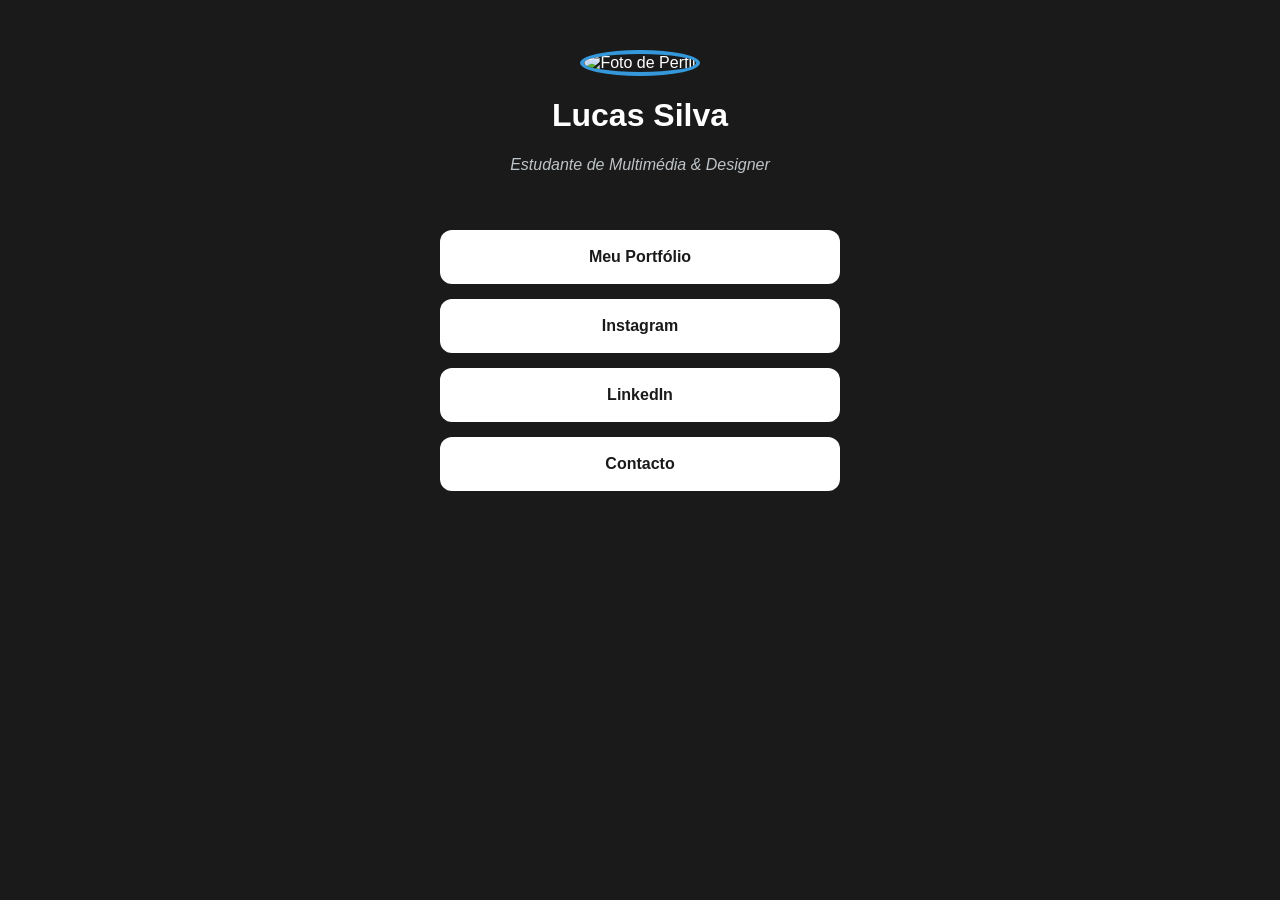
==== index.html @ 5b46829c "Add files via upload" ====
<!DOCTYPE html>
<html lang="pt">
<head>
    <meta charset="UTF-8">
    <meta name="viewport" content="width=device-width, initial-scale=1.0">
    <title>My Creative Hub</title>

    <link rel="stylesheet" href="style.css">
    
    <link rel="manifest" href="manifest.json">
    
    <meta name="theme-color" content="#1a1a1a">
</head>
<body>

    <header>
        <img src="assets/images/perfil.jpg" alt="Foto de Perfil" class="avatar">
        <h1>Lucas Silva</h1>
        <p class="bio">Estudante de Multimédia & Designer</p>
    </header>

    <main class="links-container">
        <a href="https://www.behance.net/teu-utilizador" target="_blank" class="btn">Meu Portfólio</a>
        <a href="https://instagram.com/teu-utilizador" target="_blank" class="btn">Instagram</a>
        <a href="https://linkedin.com/teu-utilizador" target="_blank" class="btn">LinkedIn</a>
        <a href="mailto:email@exemplo.com" class="btn">Contacto</a>
    </main>

    <script>
        if ('serviceWorker' in navigator) {
            navigator.serviceWorker.register('sw.js')
            .then(() => console.log("App pronta para uso!"));
        }
    </script>
</body>
</html>
---- style.css ----
/* Configurações gerais da página */
body {
    margin: 0;
    padding: 0;
    background-color: #1a1a1a; /* Cor de fundo escura (moderna) */
    color: white;
    font-family: 'Segoe UI', Tahoma, Geneva, Verdana, sans-serif;
    display: flex;
    flex-direction: column; /* Alinha elementos um por baixo do outro */
    align-items: center;    /* Centra horizontalmente */
    min-height: 100vh;
}

header {
    margin-top: 50px;
    text-align: center;
}

/* Transforma a foto quadrada em redonda */
.avatar {
    width: 150px;
    height: 150px;
    border-radius: 50%; /* O segredo do círculo */
    border: 4px solid #3498db; /* Moldura azul à volta da foto */
    object-fit: cover; /* Garante que a foto não fica esticada */
}

.bio {
    color: #bdc3c7;
    font-style: italic;
}

/* Contentor dos botões */
.links-container {
    width: 90%;
    max-width: 400px;
    margin-top: 40px;
}

/* Estilo dos botões (links) */
.btn {
    display: block;
    background-color: white;
    color: #1a1a1a;
    text-decoration: none; /* Remove o sublinhado */
    padding: 18px;
    margin-bottom: 15px;
    border-radius: 12px;   /* Cantos suaves */
    text-align: center;
    font-weight: bold;
    transition: 0.3s;      /* Suaviza a animação de toque */
}

/* Efeito quando o rato passa por cima (ou o dedo toca) */
.btn:hover {
    background-color: #3498db;
    color: white;
    transform: translateY(-3px); /* Pequeno salto para cima */
}
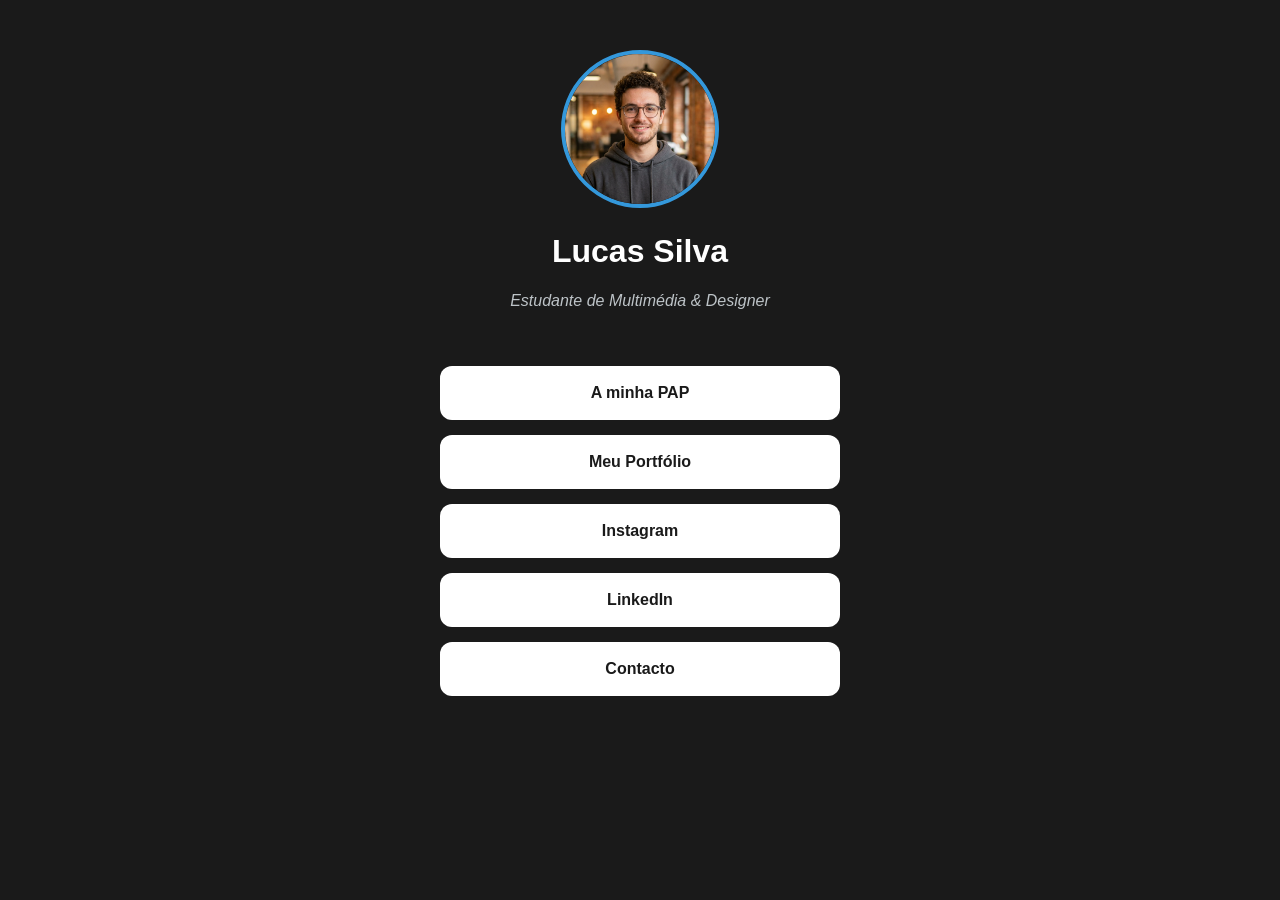
==== commit 2529161b: "Add link to PAP page in index.html" ====
--- a/index.html
+++ b/index.html
@@ -20,6 +20,7 @@
     </header>
 
     <main class="links-container">
+        <a href="pap.html" class="btn btn-pap">A minha PAP</a>
         <a href="https://www.behance.net/teu-utilizador" target="_blank" class="btn">Meu Portfólio</a>
         <a href="https://instagram.com/teu-utilizador" target="_blank" class="btn">Instagram</a>
         <a href="https://linkedin.com/teu-utilizador" target="_blank" class="btn">LinkedIn</a>
@@ -33,4 +34,4 @@
         }
     </script>
 </body>
-</html>+</html>
